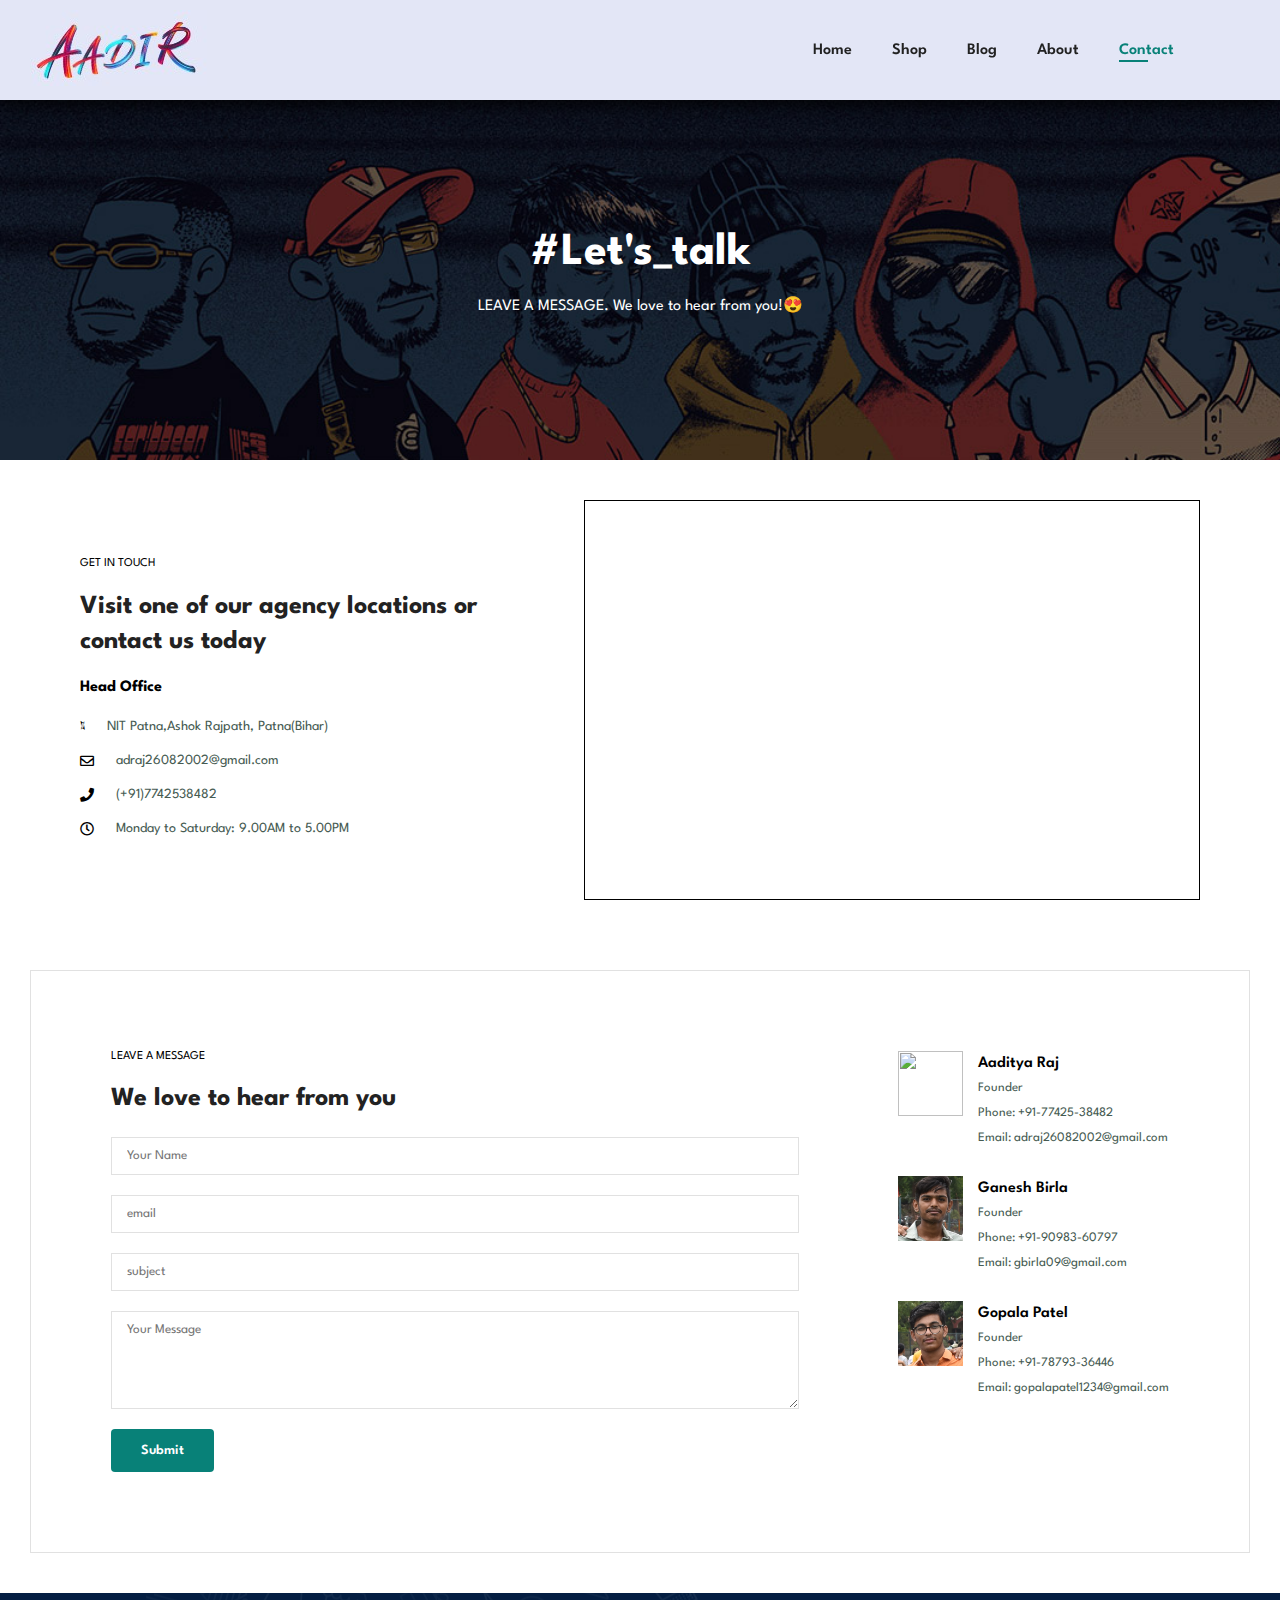
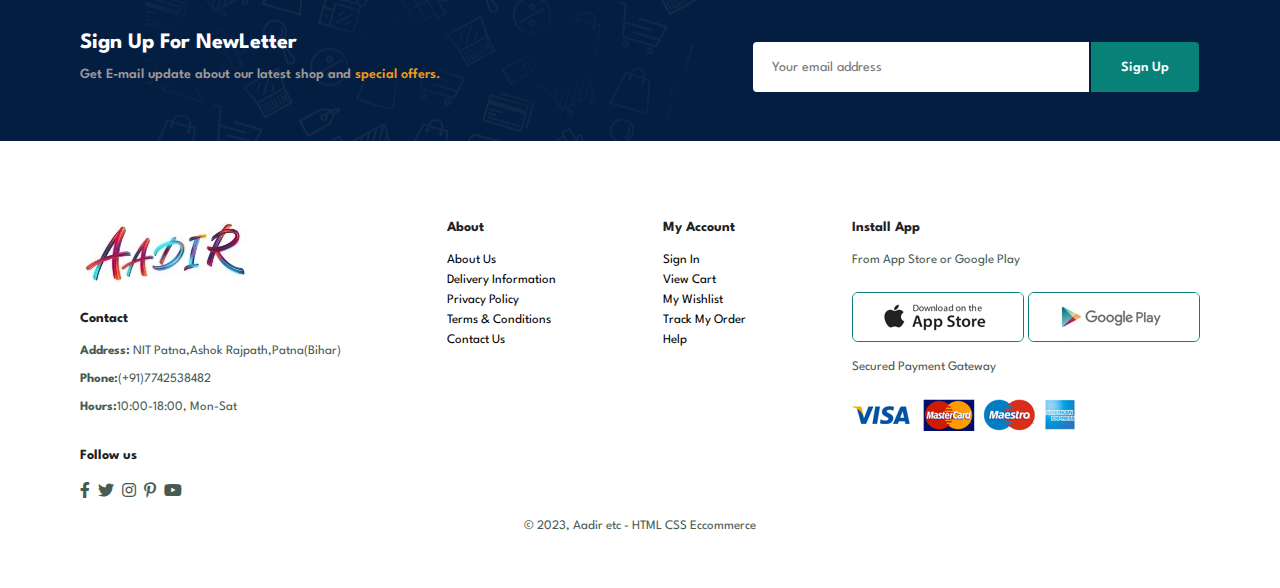
==== contact.html @ 4a629c87 "Initial commit" ====
<!DOCTYPE html>
<html lang="en">

<head>
    <meta charset="UTF-8">
    <meta http-equiv="X-UA-Compatible" content="IE=edge">
    <meta name="viewport" content="width=device-width, initial-scale=1.0">
    <title>Ecommerce</title>
    <link rel="stylesheet" href="https://pro.fontawesome.com/releases/v5.10.0/css/all.css" />
    <link rel="stylesheet" href="style.css">
</head>

<body>

    <section id="header">
        <a href="#"><img src="img/logo.jpg" alt=""></a>

        <div>
            <ul id="navbar">
                <a href="#" id="close"><i class="far fa-times"></i></a>
                <li><a href="index.html">Home</a></li>
                <li><a href="shop.html">Shop</a></li>
                <li><a href="blog.html">Blog</a></li>
                <li><a href="about.html">About</a></li>
                <li><a href="contact.html" class="active">Contact</a></li>
                <li id="lg-bag"><a href="cart.html"><i class="far fa-shopping-bag"></i></a></li>
            </ul>
        </div>
        <div id="mobile">
            <a href="cart.html"><i class="far fa-shopping-bag"></i></a>
            <i id="bar" class="fas fa-outdent"></i>
        </div>
    </section>

    <section id="page-header" class="contact-header">
        <h2>#Let's_talk</h2>
        <p>LEAVE A MESSAGE. We love to hear from you!😍</p>
    </section>

    <section id="contact-details" class="section-p1">
        <div class="details">
            <span>GET IN TOUCH</span>
            <h2>Visit one of our agency locations or contact us today</h2>
            <h3>Head Office</h3>
            <div>
                <li>
                    <i class="fal fa-map"></i>
                    <p>NIT Patna,Ashok Rajpath, Patna(Bihar)</p>
                </li>
                <li>
                    <i class="far fa-envelope"></i>
                    <p>adraj26082002@gmail.com</p>
                </li>
                <li>
                    <i class="fas fa-phone"></i>
                    <p>(+91)7742538482</p>
                </li>
                <li>
                    <i class="far fa-clock"></i>
                    <p>Monday to Saturday: 9.00AM to 5.00PM</p>
                </li>
            </div>
        </div>
        <div class="map">
            <iframe
                src="https://www.google.com/maps/embed?pb=!1m14!1m8!1m3!1d14390.087901741068!2d85.1719948!3d25.6207961!3m2!1i1024!2i768!4f13.1!3m3!1m2!1s0x39ed58dce6732867%3A0x4059f39a1ac82f06!2sNational%20Institute%20of%20Technology%2C%20Patna!5e0!3m2!1sen!2sin!4v1693196813346!5m2!1sen!2sin"
                width="600" height="450" style="border:0;" allowfullscreen="" loading="lazy"
                referrerpolicy="no-referrer-when-downgrade"></iframe>
        </div>
    </section>

    <section id="form-details">
        <form action="">
            <span>LEAVE A MESSAGE</span>
            <h2>We love to hear from you</h2>
            <input type="text" placeholder="Your Name">
            <input type="email" placeholder="email">
            <input type="text" placeholder="subject">
            <textarea name="" id="" cols="30" rows="6" placeholder="Your Message"></textarea>
            <button class="normal">Submit</button>
        </form>
        <div class="peaple">
            <div>
                <img src="img/people/aadi.JPG" alt="">
                <p><span>Aaditya Raj</span>Founder <br>Phone: +91-77425-38482 <br>Email: adraj26082002@gmail.com</p>
            </div>
            <div>
                <img src="img/people/ganesh.JPG" alt="">
                <p><span>Ganesh Birla</span> Founder<br>Phone: +91-90983-60797 <br>Email: gbirla09@gmail.com</p>
            </div>
            <div>
                <img src="img/people/gopala.JPG" alt="">
                <p><span>Gopala Patel</span> Founder<br>Phone: +91-78793-36446 <br>Email: gopalapatel1234@gmail.com</p>
            </div>
        </div>
    </section>

    <section id="newsletter" class="section-p1 section-m1">
        <div class="newstext">
            <h4>Sign Up For NewLetter</h4>
            <p>Get E-mail update about our latest shop and <span>special offers.</span></p>
        </div>
        <div class="form">
            <input type="email" name="email" placeholder="Your email address">
            <button class="normal">Sign Up</button>
        </div>
    </section>

    <footer class="section-p1">
        <div class="col">
            <img class="logo" src="img/footer_logo.jpg" alt="">
            <h4>Contact</h4>
            <p><strong>Address:</strong> NIT Patna,Ashok Rajpath,Patna(Bihar)</p>
            <p><strong>Phone:</strong>(+91)7742538482</p>
            <p><strong>Hours:</strong>10:00-18:00, Mon-Sat</p>
            <div class="follow">
                <h4>Follow us</h4>
                <div class="icon">
                    <i class="fab fa-facebook-f"></i>
                    <i class="fab fa-twitter"></i>
                    <i class="fab fa-instagram"></i>
                    <i class="fab fa-pinterest-p"></i>
                    <i class="fab fa-youtube"></i>
                </div>
            </div>
        </div>

        <div class="col">
            <h4>About</h4>
            <a href="#">About Us</a>
            <a href="#">Delivery Information</a>
            <a href="#">Privacy Policy</a>
            <a href="#">Terms & Conditions</a>
            <a href="#">Contact Us</a>
        </div>

        <div class="col">
            <h4>My Account</h4>
            <a href="#">Sign In</a>
            <a href="#">View Cart</a>
            <a href="#">My Wishlist</a>
            <a href="#">Track My Order</a>
            <a href="#">Help</a>
        </div>

        <div class="col install">
            <h4>Install App</h4>
            <p>From App Store or Google Play</p>
            <div class="row">
                <img src="img/pay/app.jpg" alt="">
                <img src="img/pay/play.jpg" alt="">
            </div>
            <p>Secured Payment Gateway</p>
            <img src="img/pay/pay.png" alt="">
        </div>

        <div class="copyright">
            <p>© 2023, Aadir etc - HTML CSS Eccommerce</p>
        </div>
    </footer>

    <script src="script.js"></script>
</body>

</html>
---- style.css ----
@import url("https://fonts.googleapis.com/css2?family=Spartan:wght@100;200;300;400;500;600;700;800;900&display=swap");

:root {
  --pink: #088178;
}

* {
  margin: 0;
  padding: 0;
  box-sizing: border-box;
  font-family: "Spartan", sans-serif;
}

html {
  scroll-behavior: smooth;
}

/* Global Styles */

h1 {
  font-size: 50px;
  line-height: 64px;
  color: #222;
}

h2 {
  font-size: 46px;
  line-height: 54px;
  color: #222;
}

h4 {
  font-size: 20px;
  color: #222;
}

h6 {
  font-weight: 700;
  font-size: 12px;
}

p {
  font-size: 16px;
  color: #465b52;
  margin: 15px 0 20px 0;
}

.section-p1 {
  padding: 40px 80px;
}

.section-m1 {
  margin: 40px 0;
}

button.normal {
  font-size: 14px;
  font-weight: 600;
  padding: 15px 30px;
  color: black;
  background-color: #fff;
  border-radius: 4px;
  cursor: pointer;
  border: none;
  outline: none;
  transition: 0.2s ease;
}

button.white {
  font-size: 13px;
  font-weight: 600;
  padding: 11px 18px;
  color: white;
  background-color: transparent;
  cursor: pointer;
  border: 1px solid white;
  outline: none;
  transition: 0.2s ease;
}

body {
  width: 100%;
}

/* header section */
#header {
  display: flex;
  align-items: center;
  justify-content: space-between;
  padding: 10px 30px;
  background: #E3E6F6;
  box-shadow: 0px 5px 15px rgba(0, 0, 0, 0.8);
  z-index: 999;
  position: sticky;
  top: 0;
  left: 0;
}



#navbar {
  display: flex;
  align-items: center;
  justify-content: center;
}

#navbar li {
  list-style: none;
  padding: 0 20px;
  position: relative;
}

#navbar li a {
  text-decoration: none;
  font-size: 16px;
  font-weight: 600;
  color: #222;
  transition: 0.3s ease;
}

#navbar li a:hover,
#navbar li a.active {
  color: var(--pink);
}

#navbar li a.active::after,
#navbar li a:hover::after {
  content: "";
  width: 30%;
  height: 2px;
  background: #088178;
  position: absolute;
  bottom: -4px;
  left: 20px;
}

/* Home page */
#hero {
  background-image: url("img/new.JPG");
  height: 90vh;
  width: 100%;
  background-size: cover;
  background-position: top 25% right 0;
  padding: 0 80px;
  display: flex;
  flex-direction: column;
  align-items: flex-start;
  justify-content: center;
}

#hero h4 {
  padding-bottom: 15px;
}

#hero h1 {
  color: #088178;
}

#hero button {
  /* background-image: url("img/button.png"); */
  background-color: orange;
  border: 0;
  color: #088178;
  padding: 10px 80px 14px 65px;
  background-repeat: no-repeat;
  cursor: pointer;
  font-weight: 700;
  font-size: 15px;
}

#hero button:hover {
  background-color: #120881;
}

#feature {
  display: flex;
  align-items: center;
  justify-content: space-between;
  flex-wrap: wrap;
}

#feature .fe-box {
  width: 180px;
  text-align: center;
  padding: 25px 15px;
  box-shadow: 20px 20px 34px rgba(0, 0, 0, 0.1);
  border: 1px solid #E3E6F6;
  border-radius: 4px;
  margin: 15px 0;
}

#feature .fe-box img {
  width: 100%;
  margin-bottom: 10px;
}

#feature .fe-box:hover {
  cursor: pointer;
  box-shadow: 10px 10px 20px rgb(0, 0, 0);
}

#feature .fe-box h6 {
  display: inline-block;
  padding: 9px 8px 6px 8px;
  line-height: 1;
  border-radius: 4px;
  color: #088178;
  background-color: #fbcfeb;
}

#feature .fe-box:nth-child(2) h6 {
  background-color: #cdebbc;
}

#feature .fe-box:nth-child(3) h6 {
  background-color: #fae5b0;
}

#feature .fe-box:nth-child(4) h6 {
  background-color: #d8d8f9;
}

#feature .fe-box:nth-child(5) h6 {
  background-color: #edf6bb;
}

#feature .fe-box:nth-child(6) h6 {
  background-color: #c4f2fe;
}

#product1 {
  text-align: center;
}

#product1 .pro-container {
  display: flex;
  justify-content: space-between;
  padding-top: 20px;
  flex-wrap: wrap;
}

#product1 .pro {
  width: 23%;
  height: 23%;
  min-width: 250px;
  padding: 10px 12px;
  border: 1px solid #cce7d0;
  border-radius: 15px;
  cursor: pointer;
  box-shadow: 20px 20px 34px rgba(0, 0, 0, 0.01);
  margin: 15px 0;
  transition: 0.2s ease;
  position: relative;
}

#product1 .pro:hover {
  box-shadow: 20px 20px 34px rgba(0, 0, 0, 0.08);

}

#product1 .pro img {
  width: 100%;
  height: 100%;
  border-radius: 15px;
}

#product1 .pro .des {
  text-align: start;
  padding: 10px 0;
}

#product1 .pro .des span {
  color: #088178;
  font-size: 12px;
}

#product1 .pro .des h5 {
  padding-top: 7px;
  color: black;
  font-size: 14px;
}

#product1 .pro .des i {
  font-size: 12px;
  color: rgb(243, 181, 25);
}

#product1 .pro .des h4 {
  padding-top: 7px;
  font-size: 15px;
  font-weight: 700;
  color: #088178;
}

#product1 .pro .cart {
  width: 40px;
  height: 40px;
  line-height: 40px;
  border-radius: 50px;
  background-color: rgb(203, 245, 187);
  font-weight: 500;
  color: #088178;
  border: 1px solid #cce7d0;
  position: absolute;
  bottom: 20px;
  right: 10px;
}

#banner {
  display: flex;
  flex-direction: column;
  justify-content: center;
  align-items: center;
  text-align: center;
  background-image: url("img/banner/b2.jpg");
  width: 100%;
  height: 40vh;
  background-size: cover;
  background-position: center;
}

#banner h4 {
  color: white;
  font-size: 16px;
}

#banner h2 {
  color: white;
  font-size: 30px;
}

#banner h2 span {
  color: rgb(211, 40, 40);
}

#banner button:hover {
  background: #088178;
  color: #fff;
}

#sm-banner {
  display: flex;
  justify-content: space-between;
  flex-wrap: wrap;
  flex-direction: row;
}

#sm-banner .banner-box {
  display: flex;
  flex-direction: column;
  justify-content: center;
  align-items: flex-start;
  background-image: url("img/banner/b17.jpg");
  min-width: 550px;
  height: 50vh;
  background-size: cover;
  background-position: center;
  padding: 30px;
}

#sm-banner h4 {
  color: white;
  font-size: 20px;
  font-weight: 300;
}

#sm-banner h2 {
  color: white;
  font-size: 28px;
  font-weight: 800;
}

#sm-banner span {
  color: white;
  font-size: 14px;
  font-weight: 500;
  padding-bottom: 15px;
}


#sm-banner .banner-box:hover button {
  background-color: #088178;
  border: 1px solid #088178;
}

#sm-banner .banner-box2 {
  background-image: url("img/banner/b10.jpg");
}

#banner3 .banner-box {
  display: flex;
  flex-direction: column;
  justify-content: center;
  align-items: flex-start;
  background-image: url("img/banner/b7.jpg");
  min-width: 30%;
  height: 30vh;
  background-size: cover;
  background-position: center;
  padding: 20px;
  margin-bottom: 20px;
}

#banner3 .banner-box2 {
  background-image: url("img/banner/b4.jpg");
}

#banner3 .banner-box3 {
  background-image: url("img/banner/b18.jpg");
}

#banner3 {
  display: flex;
  justify-content: space-between;
  flex-wrap: wrap;
  padding: 0 80px;
}

#banner3 h2 {
  color: white;
  font-weight: 900;
  font-size: 22px;
}

#banner3 h3 {
  color: rgb(232, 48, 48);
  font-weight: 400;
  font-size: 15px;
}

#newsletter {
  display: flex;
  justify-content: space-between;
  flex-wrap: wrap;
  align-items: center;
  background-image: url("img/banner/b14.png");
  background-repeat: no-repeat;
  background-position: 20% 30%;
  background-color: #041e42;
}

#newsletter h4 {
  font-size: 22px;
  font-weight: 700;
  color: white;
}

#newsletter p {
  font-size: 14px;
  font-weight: 600;
  color: rgb(158, 152, 152);
}

#newsletter p span {
  color: rgb(240, 154, 25);
}

#newsletter input {
  height: 3.125rem;
  padding: 0 1.25em;
  font-size: 14px;
  width: 100%;
  border: 1px solid transparent;
  border-radius: 4px;
  outline: none;
  border-top-right-radius: 0;
  border-bottom-right-radius: 0;
  margin: 1px;
}

#newsletter button {
  margin: 1px;
  background-color: #088178;
  color: white;
  white-space: nowrap;
  border-top-left-radius: 0;
  border-bottom-left-radius: 0;
}

#newsletter .form {
  display: flex;
  width: 40%;
}

footer {
  display: flex;
  flex-wrap: wrap;
  justify-content: space-between;

}

footer .col {
  display: flex;
  flex-direction: column;
  align-items: flex-start;
  margin-bottom: 20px;
}

footer .logo {
  margin-bottom: 30px;
}

footer h4 {
  font-size: 14px;
  padding-bottom: 20px;
}

footer p {
  font-size: 13px;
  padding-bottom: 8px;
  margin: 0 0 8px 0;
}

footer a {
  font-size: 13px;
  text-decoration: none;
  color: black;
  margin-bottom: 8px;
}

footer a:hover,
footer .follow i:hover {
  font-weight: bold;
  color: rgb(237, 83, 83);
}

footer .follow {
  margin-top: 20px;
}

footer .follow i {
  color: #465b52;
  padding-right: 4px;
  cursor: pointer;
}

footer .install .row img {
  border: 1px solid #088178;
  border-radius: 6px;
}

footer .install img {
  margin: 10px 0 15px 0;
}

footer .copyright {
  width: 100%;
  text-align: center;

}

#mobile {
  display: none;
  align-items: center;
}

#close {
  display: none;
}





/* Shop page */
#page-header {
  background-image: url("img/banner/b1.jpg");
  width: 100%;
  height: 40vh;
  background-size: cover;
  display: flex;
  text-align: center;
  justify-content: center;
  flex-direction: column;
  padding: 40px;
}

#page-header h2,
#page-header p {
  color: white;
}

#pagination {
  text-align: center;
}

#pagination a {
  text-decoration: none;
  background-color: #088178;
  padding: 15px 20px;
  border-radius: 4px;
  color: white;
  font-weight: 600;
}

#pagination a i {
  font-size: 16px;
  font-weight: 600;
}

#prodetails .single-pro-image {
  width: 40%;
  margin-right: 50px;
}

.small-img-group {
  display: flex;
  justify-content: space-between;
}

.small-img-col {
  flex-basis: 24%;
  cursor: pointer;
}

#prodetails {
  display: flex;
  margin-top: 20px;
}

#prodetails .single-pro-details {
  width: 50%;
  padding-top: 30px;
}

#prodetails .single-pro-details h4 {
  padding: 40px 0 20px 0;
}

#prodetails .single-pro-details h2 {
  font-size: 26px;
}

#prodetails .single-pro-details select {
  display: block;
  padding: 5px 10px;
  margin-bottom: 10px;
}

#prodetails .single-pro-details input {
  width: 50px;
  height: 47px;
  padding-left: 10px;
  font-size: 16px;
  margin-right: 10px;
}

#prodetails .single-pro-details button {
  background-color: #088178;
  color: white;
}

#prodetails .single-pro-details span {
  line-height: 25px;
}


/* Blog page */
#page-header.blog-header {
  background-image: url("img/banner/b19.jpg");
  width: 100%;
  height: 40vh;
  background-size: cover;
  display: flex;
  text-align: center;
  justify-content: center;
  flex-direction: column;
  padding: 40px;
}

#blog {
  padding: 150px 150px 0 150px;
}

#blog .blog-box {
  display: flex;
  align-items: center;
  width: 100%;
  position: relative;
  padding-bottom: 90px;
}

#blog .blog-img {
  width: 50%;
  margin-right: 40px;

}

#blog img {
  width: 100%;
  height: 300px;
  object-fit: cover;
}

#blog .blog-details {
  width: 50%;
}

#blog .blog-details a {
  text-decoration: none;
  font-size: 11px;
  color: black;
  font-weight: 700;
  position: relative;
}

#blog .blog-details a::after {
  content: "";
  width: 50px;
  height: 1px;
  background-color: black;
  position: absolute;
  top: 4px;
  right: -60px;
  transition: 0.03s;
  cursor: pointer;
}

#blog .blog-details a:hover {
  color: #088178;
}

#blog .blog-details a:hover::after {
  background-color: #088178;
}

#blog .blog-box h1 {
  position: absolute;
  top: -40px;
  left: 0;
  font-size: 70px;
  font-weight: 700;
  color: #cdcdcd;
  z-index: -9;
}

/* About page */
#page-header.about-header {
  background-image: url("img/about/banner.png");
}

#about-head {
  display: flex;
  align-items: center;
}

#about-head img {
  width: 50%;
  height: auto;
}

#about-head div {
  padding-left: 40px;
}

/* Contact page */
#contact-details {
  display: flex;
  align-items: center;
  justify-content: space-between;
}

#contact-details .details {
  width: 40%;
}

#contact-details .details span,
#form-details form {
  font-size: 12px;
}

#contact-details .details h2,
#form-details form h2 {
  font-size: 26px;
  line-height: 35px;
  padding: 20px 0;
}

#contact-details .details h3 {
  font-size: 16px;
  padding-bottom: 15px;
}

#contact-details .details li {
  list-style: none;
  display: flex;
  padding: 10px 0;
  flex-direction: row;
}

#contact-details .details li i {
  font-size: 14px;
  padding-right: 22px;
}

#contact-details .details li p {
  margin: 0;
  font-size: 14px;
}

#contact-details .map {
  width: 55%;
  height: 400px;
  border: 1px solid black;
}

#contact-details .map iframe {
  width: 100%;
  height: 100%
}

#form-details {
  display: flex;
  justify-content: space-between;
  margin: 30px;
  padding: 80px;
  border: 1px solid #e1e1e1;
}

#form-details form {
  width: 65%;
  display: flex;
  flex-direction: column;
  align-items: flex-start;
}

#form-details form input,
#form-details form textarea {
  width: 100%;
  padding: 12px 15px;
  margin-bottom: 20px;
  border: 1px solid #e1e1e1;
}

#form-details form button {
  background-color: #088178;
  color: white;
}

#form-details .peaple div img {
  width: 65px;
  height: 65px;
  object-fit: cover;
  margin-right: 15px;
}

#form-details .peaple div p {
  margin: 0;
  font-size: 13px;
  line-height: 25px;
}

#form-details .peaple div p span {
  display: block;
  font-size: 16px;
  font-weight: 600;
  color: black;
}

#form-details .peaple div {
  padding-bottom: 25px;
  display: flex;
  align-items: flex-start;
}


/* Cart page */
#page-header.cart-header {
  background-image: url("img/about/banner.png");
}

#cart table {
  width: 100%;
  border-collapse: collapse;
  table-layout: fixed;
  white-space: nowrap;
}

#cart table img {
  width: 70px;
}

#cart table td:nth-child(1) {
  width: 100px;
  text-align: center;
}

#cart table td:nth-child(2) {
  width: 150px;
  text-align: center;
}

#cart table td:nth-child(3) {
  width: 250px;
  text-align: center;
}

#cart table td:nth-child(4),
#cart table td:nth-child(5),
#cart table td:nth-child(6) {
  width: 150px;
  text-align: center;
}

#cart table td:nth-child(5) input {
  width: 70px;
  padding: 10px 5px 10px 15px;
}

#cart table thead {
  border: 1px solid #e2e9e1;
  border-left: none;
  border-right: none;
}

#cart table thead td {
  font-weight: 700;
  text-transform: uppercase;
  font-size: 13px;
  padding: 18px 0;
}

#cart table tbody tr td {
  padding-top: 15px;
}

#cart table tbody td {
  font-size: 13px;

}

#cart {
  overflow-x: auto;
}

#cart-add {
  display: flex;
  justify-content: space-between;
  flex-wrap: wrap;
}

#coupon {
  width: 50%;
  margin-bottom: 30px;
}

#coupon h3,
#subtotal h3 {
  padding-bottom: 15px;
}

#coupon input {
  padding: 10px 20px;
  outline: none;
  width: 60%;
  margin-right: 10px;
  border: 1px solid #e2e9e1;
}

#coupon button,
#subtotal button {
  padding: 10px 20px;
  background-color: #088178;
  color: white;
}

#subtotal {
  width: 50%;
  margin-bottom: 30px;
  border: 1px solid #e2e9e1;
  padding: 30px;
}

#subtotal table {
  border-collapse: collapse;
  width: 100%;
  margin-bottom: 20px;
}

#subtotal table td {
  width: 50%;
  border: 1px solid #e2e9e1;
  padding: 10px;
  font-size: 13px;
}






/* Start Media Query */
@media (max-width:799px) {
  .section-p1 {
    padding: 40px 40px;
  }

  #navbar {
    display: flex;
    flex-direction: column;
    align-items: flex-start;
    justify-content: flex-start;
    position: fixed;
    top: 0;
    right: -300px;
    height: 100vh;
    width: 300px;
    background-color: #E3E6F6;
    box-shadow: 0 40px 60px rgba(0, 0, 0, 0.08);
    padding: 80px 0 0 10px;
    transition: 0.3s;
  }

  #navbar.active {
    right: 0px;
  }

  #navbar li {
    margin-bottom: 25px;
  }

  #mobile {
    display: flex;
    align-items: center;
  }

  #mobile i {
    color: black;
    font-size: 24px;
    padding-left: 20px;
  }

  #close {
    position: absolute;
    top: 30px;
    left: 30px;
    color: #222;
    font-size: 24px;
    display: inline;
  }

  #lg-bag {
    display: none;
  }

  #hero {
    height: 70vh;
    padding: 0 30px;
    background-position: top 30% right 30%;
  }

  #feature {
    justify-content: center;
  }

  #feature .fe-box {
    margin: 15px 15px;
  }

  #product1 .pro-container {
    justify-content: center;
  }

  #product1 .pro {
    margin: 15px;
  }

  #banner {
    height: 20vh;
  }

  #sm-banner .banner-box {
    min-width: 100%;
    height: 30vh;
    padding: 30px;
  }

  #banner3 {
    padding: 0 40px;
  }

  #banner3 .banner-box {
    width: 28%;
  }

  #newsletter .form {
    width: 70%;
  }

  #feature .fe-box {
    box-shadow: 10px 10px 5px rgba(0, 0, 0, 0.1);
  }

  /* Contact page */
  #form-details {
    padding: 40px;
  }

  #form-details form {
    width: 50%;
  }
}

@media (max-width: 477px) {
  .section-p1 {
    padding: 20px;
  }

  #header {
    padding: 10px 30px;
  }

  #hero {
    padding: 0 20px;
    background-position: 55%;
  }

  h2 {
    font-size: 32px;
  }

  h1 {
    font-size: 38px;
  }

  #feature {
    justify-content: space-between;
  }

  #feature .fe-box {
    width: 155px;
    margin: 0 0 15px 0;
    box-shadow: 10px 10px 5px rgba(0, 0, 0, 0.1);
  }

  #product1 .pro {
    width: 100%;
  }

  #banner {
    height: 40vh;
  }

  #sm-banner .banner-box {
    height: 50vh;
  }

  #sm-banner .banner-box2 {
    margin-top: 20px;
  }

  #banner3 {
    padding: 0 20px;
  }

  #banner3 .banner-box {
    width: 100%;
  }

  #newsletter .form {
    width: 100%;
  }

  #hero button {
    padding: 10px 100px 14px 50px;
    background-repeat: no-repeat;
    cursor: pointer;
    font-weight: 700;
    font-size: 15px;
  }

  /* Single Product */
  #prodetails {
    margin-top: 0;
    flex-direction: column;
  }

  #prodetails .single-pro-image {
    width: 100%;
    margin-right: 0px;
  }

  #prodetails .single-pro-details {
    width: 100%;
    padding-left: 1px;
  }

  /* Blog page */
  #blog .blog-box {
    display: flex;
    flex-direction: column;
    align-items: flex-start;
  }

  #blog {
    padding: 100px 20px 0px 20px;
  }

  #blog .blog-img {
    width: 100%;
    margin-right: 0px;
    margin-bottom: 30px;
  }

  #blog .blog-details {
    width: 100%;
  }

  /* about page */
  #about-head {
    display: flex;
    flex-direction: column;
    align-items: center;
  }

  #about-head img {
    width: 100%;
    margin-bottom: 30px;
  }

  #about-head div {
    padding-left: 0;
  }

  /* Contact page */
  #contact-details {
    flex-direction: column;
  }

  #contact-details .details {
    width: 100%;
    margin-bottom: 30px;
  }

  #contact-details .map {
    width: 100%;
  }

  #form-details {
    margin: 10px;
    padding: 30px 10;
    flex-wrap: wrap;
  }

  #form-details form {
    width: 100%;
    margin-bottom: 30px;
  }

  /* Cart page */
  #cart-add {
    flex-direction: column;
  }

  #coupon {
    width: 100%;
  }

  #subtotal {
    width: 100%;
    padding: 20px;
  }
}
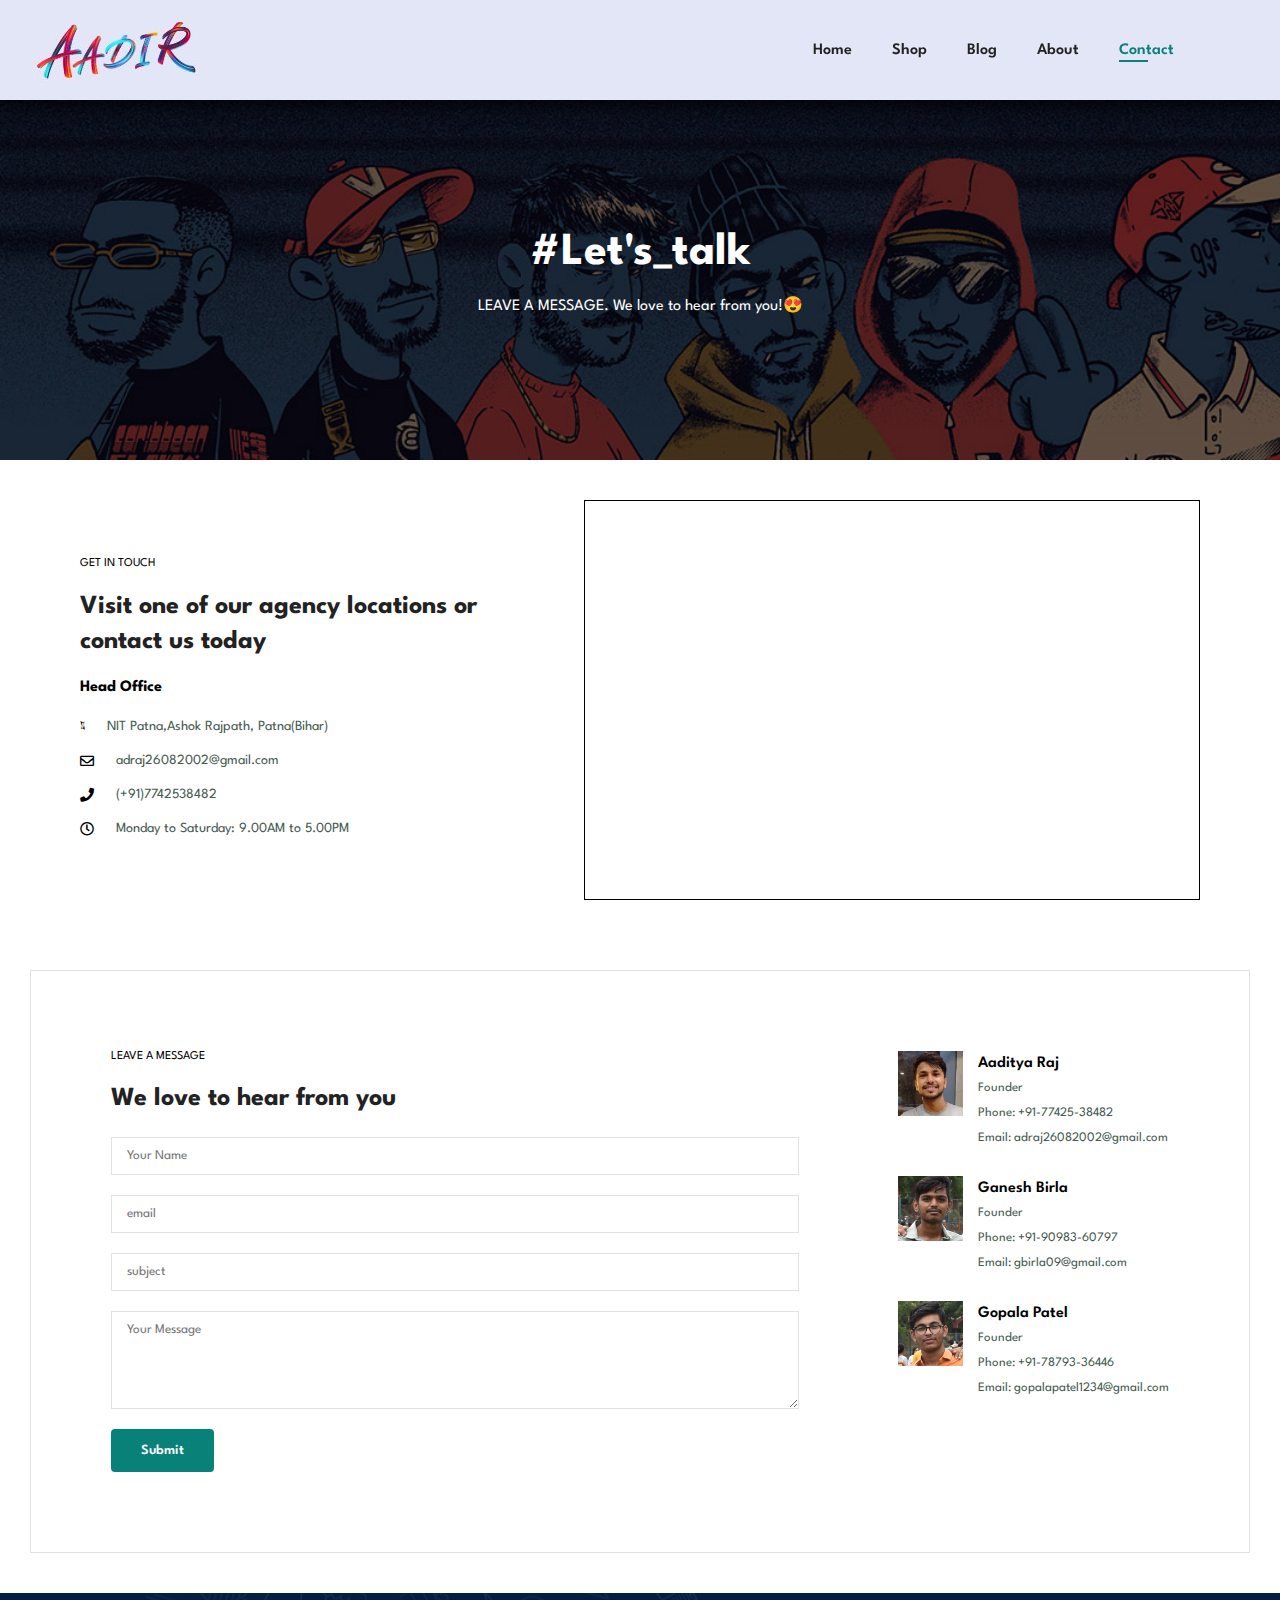
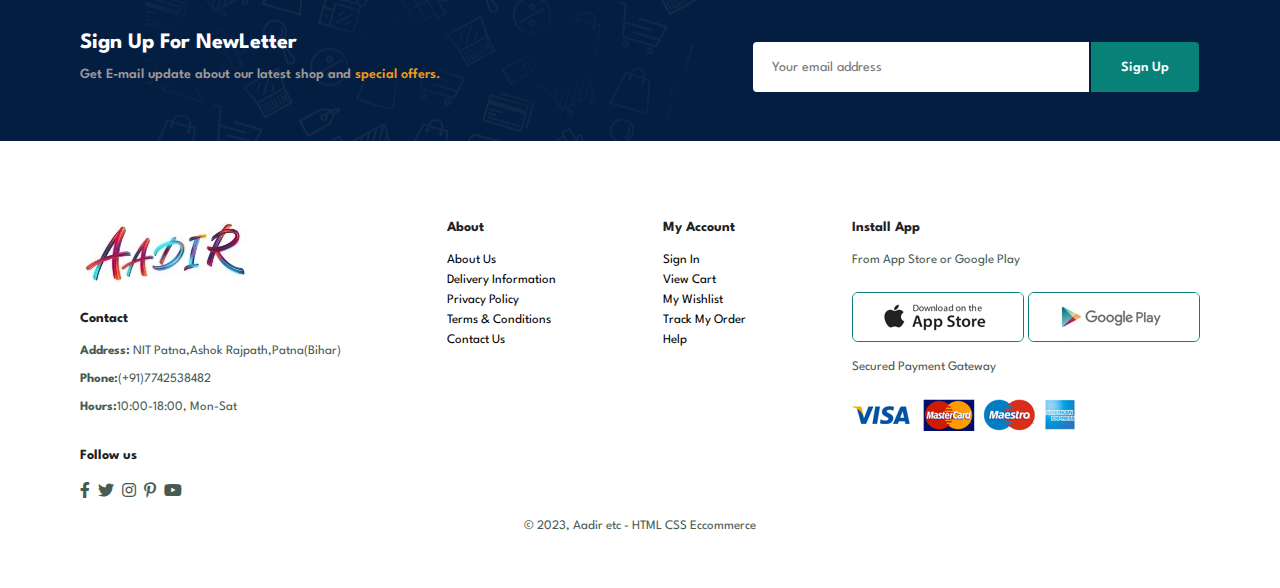
==== commit da8dc680: "Update contact.html" ====
--- a/contact.html
+++ b/contact.html
@@ -81,7 +81,7 @@
         </form>
         <div class="peaple">
             <div>
-                <img src="img/people/aadi.JPG" alt="">
+                <img src="img/people/aadi.jpg" alt="">
                 <p><span>Aaditya Raj</span>Founder <br>Phone: +91-77425-38482 <br>Email: adraj26082002@gmail.com</p>
             </div>
             <div>
@@ -162,4 +162,4 @@
     <script src="script.js"></script>
 </body>
 
-</html>+</html>
